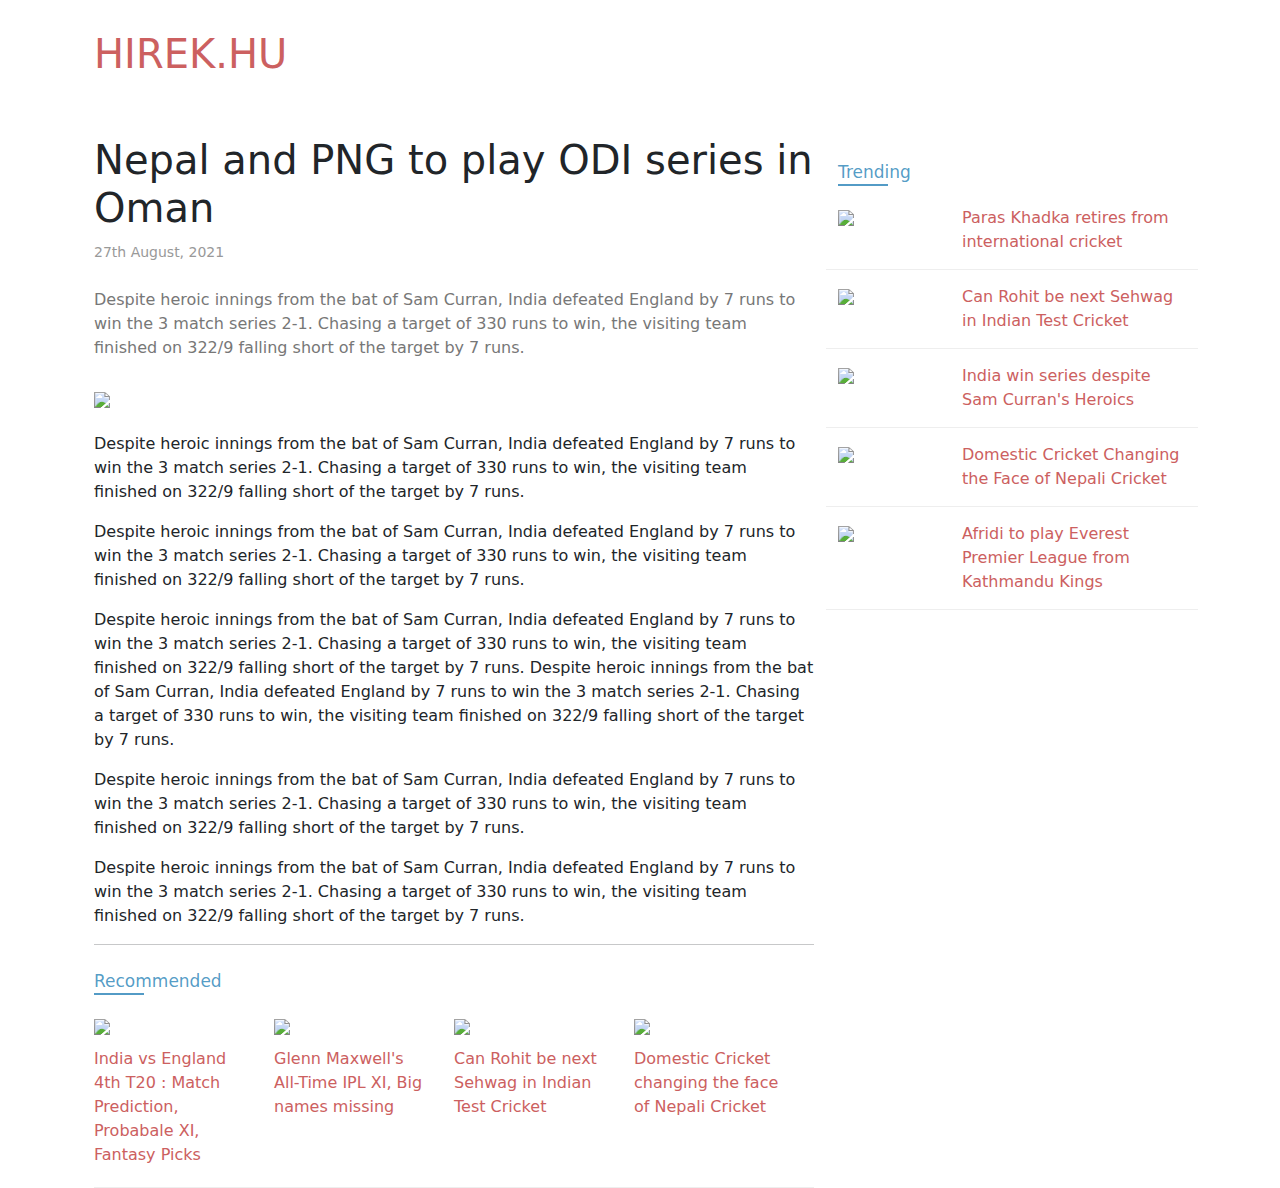
==== detail.html @ 64bfa4cf "update 3" ====
<!DOCTYPE html>
<html lang="hu">
<head>
    <meta charset="UTF-8">
    <meta name="viewport" content="width=device-width, initial-scale=1.0">
    <title>Top 4</title>
    <link href="https://cdn.jsdelivr.net/npm/bootstrap@5.3.2/dist/css/bootstrap.min.css" rel="stylesheet">
    <script src="https://cdn.jsdelivr.net/npm/bootstrap@5.3.2/dist/js/bootstrap.bundle.min.js"></script>
    <link rel="stylesheet" href="bootstrap.min.css">
		<link rel="stylesheet" href="style.css">
</head>
<body>
    <div class="container">
        <div class="logo-wrapper d-flex align-items-center">
            <h1>
                <a href="index.html">
                    Hirek.hu
                </a>
            </h1>
        </div>
    </div>


<div class="container main-news">
    <div class="row">
        <div class="col-8">
            <h1>Nepal and PNG to play ODI series in Oman</h1>
            <small>27th August, 2021</small>
            <p class="mt-4 summary">Despite heroic innings from the bat of Sam Curran, India defeated England by 7 runs to win the 3 match series 2-1. Chasing a target of 330 runs to win, the visiting team finished on 322/9 falling short of the target by 7 runs.</p>
            <img src="https://letzcricket.com/uploads/news/ZqXXlQDeCffne57g.jpg" class="mt-3 thumb">
            <div class="story mt-4">
                <p>Despite heroic innings from the bat of Sam Curran, India defeated England by 7 runs to win the 3 match series 2-1. Chasing a target of 330 runs to win, the visiting team finished on 322/9 falling short of the target by 7 runs.</p>
                <p>Despite heroic innings from the bat of Sam Curran, India defeated England by 7 runs to win the 3 match series 2-1. Chasing a target of 330 runs to win, the visiting team finished on 322/9 falling short of the target by 7 runs.</p>
                <p>Despite heroic innings from the bat of Sam Curran, India defeated England by 7 runs to win the 3 match series 2-1. Chasing a target of 330 runs to win, the visiting team finished on 322/9 falling short of the target by 7 runs. Despite heroic innings from the bat of Sam Curran, India defeated England by 7 runs to win the 3 match series 2-1. Chasing a target of 330 runs to win, the visiting team finished on 322/9 falling short of the target by 7 runs.</p>
                <p>Despite heroic innings from the bat of Sam Curran, India defeated England by 7 runs to win the 3 match series 2-1. Chasing a target of 330 runs to win, the visiting team finished on 322/9 falling short of the target by 7 runs.</p>
                <p>Despite heroic innings from the bat of Sam Curran, India defeated England by 7 runs to win the 3 match series 2-1. Chasing a target of 330 runs to win, the visiting team finished on 322/9 falling short of the target by 7 runs.</p>
            </div>
<hr>
            <div class="container section mt-4 no-pad">
    <div class="section-title">
        <span>Recommended</span>
    </div>
    <div class="row">
        <div class="col-sm-12 col-xs-12 col-md-3 col-lg-3">
            <div class="mb-2 image image-xs">
                <img class="thumb" src="https://letzcricket.com/uploads/news/zXhIbjMmry4D2Sup.png">
            </div>
            <a href="">
                India vs England 4th T20 : Match Prediction, Probabale XI, Fantasy Picks
            </a>
        </div>
        <div class="col-sm-12 col-xs-12 col-md-3 col-lg-3">
            <div class="mb-2 image image-xs">
                <img class="thumb" src="https://letzcricket.com/uploads/articles/6CdghhIpvYREvJ6a.png">
            </div>
            <a href="">
                Glenn Maxwell's All-Time IPL XI, Big names missing
            </a>
        </div>
        <div class="col-sm-12 col-xs-12 col-md-3 col-lg-3">
            <div class="mb-2 image image-xs">
                <img class="thumb" src="https://letzcricket.com/uploads/articles/dddNsPXVC6f5bmI5.jpg">
            </div>
            <a href="">
                Can Rohit be next Sehwag in Indian Test Cricket
            </a>
        </div>
        <div class="col-sm-12 col-xs-12 col-md-3 col-lg-3">
            <div class="mb-2 image image-xs">
                <img class="thumb" src="https://letzcricket.com/uploads/articles/sL1e41w4xUmSDA8L.jpg">
            </div>
            <a href="">
                Domestic Cricket changing the face of Nepali Cricket
            </a>
        </div>
    </div>
</div>
        </div>
        <div class="col-4">
            <div class="trending mt-4">
                <div class="section-title">
                    <span>Trending</span>
                </div>
                <div class="row">
                    <div class="col-md-4 col-lg-4 col-sm-12 col-xs-12">
                        <img class="thumb" src="https://letzcricket.com/uploads/news/Pk9jw3Z9iv8EBLxE.jpg">
                    </div>
                    <div class="col-md-8 col-lg-8 col-sm-12 col-xs-12">
                        <a href="">
                            Paras Khadka retires from international cricket
                        </a>
                    </div>
                </div>
                <div class="row">
                    <div class="col-md-4 col-lg-4 col-sm-12 col-xs-12">
                        <img class="thumb" src="https://letzcricket.com/uploads/articles/dddNsPXVC6f5bmI5.jpg">
                    </div>
                    <div class="col-md-8 col-lg-8 col-sm-12 col-xs-12">
                        <a href="">
                            Can Rohit be next Sehwag in Indian Test Cricket
                        </a>
                    </div>
                </div>
                <div class="row">
                    <div class="col-md-4 col-lg-4 col-sm-12 col-xs-12">
                        <img class="thumb" src="https://letzcricket.com/uploads/news/vGWpKyVU7jHXz5K8.png">
                    </div>
                    <div class="col-md-8 col-lg-8 col-sm-12 col-xs-12">
                        <a href="">
                            India win series despite Sam Curran's Heroics
                        </a>
                    </div>
                </div>
                <div class="row">
                    <div class="col-md-4 col-lg-4 col-sm-12 col-xs-12">
                        <img class="thumb" src="https://letzcricket.com/uploads/news/ZqXXlQDeCffne57g.jpg">
                    </div>
                    <div class="col-md-8 col-lg-8 col-sm-12 col-xs-12">
                        <a href="">
                            Domestic Cricket Changing the Face of Nepali Cricket
                        </a>
                    </div>
                </div>
                <div class="row">
                    <div class="col-md-4 col-lg-4 col-sm-12 col-xs-12">
                        <img class="thumb" src="https://letzcricket.com/uploads/news/LCfdygXg89FURcsM.jpeg">
                    </div>
                    <div class="col-md-8 col-lg-8 col-sm-12 col-xs-12">
                        <a href="">
                            Afridi to play Everest Premier League from Kathmandu Kings
                        </a>
                    </div>
                </div>
            </div>
        </div>
    </div>
</div>

<script type="text/javascript">
window.onscroll = function(){
    setSticky();
}

navbar = document.getElementsByClassName('menu')[0];
var sticky = navbar.offsetTop;
function setSticky(){
    if(window.pageYOffset >= sticky){
        navbar.classList.add('sticky');
    }else{
        navbar.classList.remove('sticky');
    }
}
</script>
---- style.css ----
a{
	color: #cc6060;
	text-decoration: none;
}

a:hover{
	color: #519ac5fc;
}
.logo-wrapper{
	text-transform: uppercase;
	padding: 30px 0px;
}
.menu{
	padding-left: 0px;
	background: #519ac5fc;
}
.menu .container{
	padding-left: 0px;
}
.menu-items .active{
	background: #2483d6;
}
.menu .menu-items a{
	text-decoration: none;
	color: #fff;
	padding: 10px 30px;
	display: block;
}
.menu .menu-items a:hover{
	background: #2483d6;
}
.thumb{
	width: 100%;
}
.main-news{
	margin-top: 20px;
}
.main-news h3{
	line-height: 0.75;
}
.main-news h3 a{
	font-size: 17px;
	text-decoration: none;
	font-weight: 600;
}
.image{
	overflow: hidden;
}
.image-sm{
	max-height: 180px;
}
.image-sm img{
	height: 180px;
}
.image-xs{
	max-height: 140px;
}
.image-xxs{
	max-height: 100px;
}
.image img{
	object-fit: cover;
}
.font-large{
	font-size: 0.9em!important;
	font-weight: 600!important;
}
.section-title{
	position: relative;
	margin-bottom: 20px;
}
.section-title span{
	font-weight: 400;
	font-size: 17px;
	color: #519ac5fc;
}
.section-title span:after{
	content: '';
	position: absolute;
	background: #519ac5fc;
	width: 50px;
	height: 2px;
	left: 0;
	bottom: 0;
}
.bb-1{
	padding: 20px 0px;
	border-bottom: 1px solid #eee;
}
.section{
	border-bottom: 1px solid #eee;
	padding-bottom: 20px;
}
small{
	color: #999;
}
.summary{
	color: #777;
}
.trending .row{
	padding-bottom: 15px;
	margin-bottom: 15px;
	border-bottom: 1px solid #eee;
}
.sticky{
	position: fixed;
	top: 0;
	width: 100%;
}
.no-pad{
	padding-left: 0px!important;
}
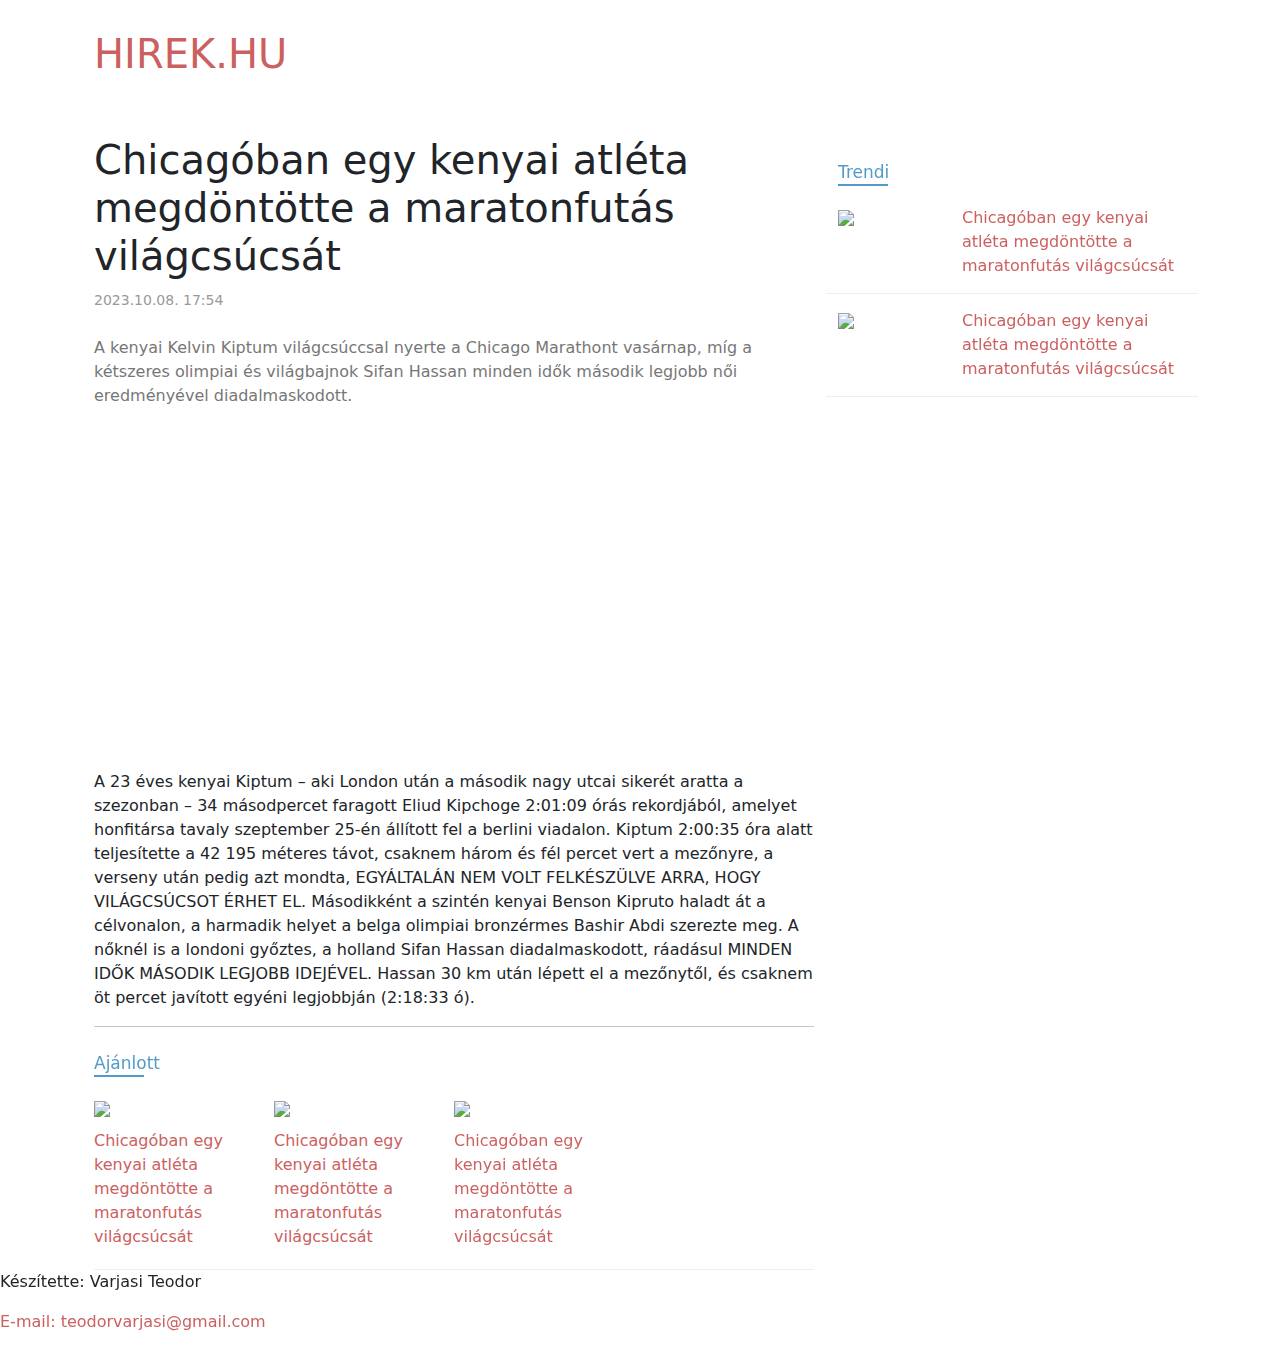
==== commit 20915219: "update 4" ====
--- a/detail.html
+++ b/detail.html
@@ -24,21 +24,30 @@
 <div class="container main-news">
     <div class="row">
         <div class="col-8">
-            <h1>Nepal and PNG to play ODI series in Oman</h1>
-            <small>27th August, 2021</small>
-            <p class="mt-4 summary">Despite heroic innings from the bat of Sam Curran, India defeated England by 7 runs to win the 3 match series 2-1. Chasing a target of 330 runs to win, the visiting team finished on 322/9 falling short of the target by 7 runs.</p>
-            <img src="https://letzcricket.com/uploads/news/ZqXXlQDeCffne57g.jpg" class="mt-3 thumb">
+            <h1>Chicagóban egy kenyai atléta megdöntötte a maratonfutás világcsúcsát</h1>
+            <small>2023.10.08. 17:54</small>
+            <p class="mt-4 summary">
+                A kenyai Kelvin Kiptum világcsúccsal nyerte a Chicago Marathont vasárnap, míg a kétszeres olimpiai és világbajnok Sifan Hassan minden idők második legjobb női eredményével diadalmaskodott.
+            </p>
+            <iframe width="560" height="315" src="https://www.youtube.com/embed/sIoHbNL-o20?si=WP1vC00B4_6V8Rv9" title="YouTube video player" frameborder="0" allow="accelerometer; autoplay; clipboard-write; encrypted-media; gyroscope; picture-in-picture; web-share" allowfullscreen></iframe>
             <div class="story mt-4">
-                <p>Despite heroic innings from the bat of Sam Curran, India defeated England by 7 runs to win the 3 match series 2-1. Chasing a target of 330 runs to win, the visiting team finished on 322/9 falling short of the target by 7 runs.</p>
-                <p>Despite heroic innings from the bat of Sam Curran, India defeated England by 7 runs to win the 3 match series 2-1. Chasing a target of 330 runs to win, the visiting team finished on 322/9 falling short of the target by 7 runs.</p>
-                <p>Despite heroic innings from the bat of Sam Curran, India defeated England by 7 runs to win the 3 match series 2-1. Chasing a target of 330 runs to win, the visiting team finished on 322/9 falling short of the target by 7 runs. Despite heroic innings from the bat of Sam Curran, India defeated England by 7 runs to win the 3 match series 2-1. Chasing a target of 330 runs to win, the visiting team finished on 322/9 falling short of the target by 7 runs.</p>
-                <p>Despite heroic innings from the bat of Sam Curran, India defeated England by 7 runs to win the 3 match series 2-1. Chasing a target of 330 runs to win, the visiting team finished on 322/9 falling short of the target by 7 runs.</p>
-                <p>Despite heroic innings from the bat of Sam Curran, India defeated England by 7 runs to win the 3 match series 2-1. Chasing a target of 330 runs to win, the visiting team finished on 322/9 falling short of the target by 7 runs.</p>
+            <p> A 23 éves kenyai Kiptum – aki London után a második nagy utcai sikerét aratta a szezonban – 34 másodpercet faragott Eliud Kipchoge 2:01:09 órás rekordjából, amelyet honfitársa tavaly szeptember 25-én állított fel a berlini viadalon.
+
+                Kiptum 2:00:35 óra alatt teljesítette a 42 195 méteres távot, csaknem három és fél percet vert a mezőnyre, a verseny után pedig azt mondta,
+                
+                EGYÁLTALÁN NEM VOLT FELKÉSZÜLVE ARRA, HOGY VILÁGCSÚCSOT ÉRHET EL.
+                Másodikként a szintén kenyai Benson Kipruto haladt át a célvonalon, a harmadik helyet a belga olimpiai bronzérmes Bashir Abdi szerezte meg.
+                
+                A nőknél is a londoni győztes, a holland Sifan Hassan diadalmaskodott, ráadásul
+                
+                MINDEN IDŐK MÁSODIK LEGJOBB IDEJÉVEL.
+                
+                Hassan 30 km után lépett el a mezőnytől, és csaknem öt percet javított egyéni legjobbján (2:18:33 ó).</p>    
             </div>
 <hr>
             <div class="container section mt-4 no-pad">
     <div class="section-title">
-        <span>Recommended</span>
+        <span>Ajánlott</span>
     </div>
     <div class="row">
         <div class="col-sm-12 col-xs-12 col-md-3 col-lg-3">
@@ -46,15 +55,7 @@
                 <img class="thumb" src="https://letzcricket.com/uploads/news/zXhIbjMmry4D2Sup.png">
             </div>
             <a href="">
-                India vs England 4th T20 : Match Prediction, Probabale XI, Fantasy Picks
-            </a>
-        </div>
-        <div class="col-sm-12 col-xs-12 col-md-3 col-lg-3">
-            <div class="mb-2 image image-xs">
-                <img class="thumb" src="https://letzcricket.com/uploads/articles/6CdghhIpvYREvJ6a.png">
-            </div>
-            <a href="">
-                Glenn Maxwell's All-Time IPL XI, Big names missing
+                Chicagóban egy kenyai atléta megdöntötte a maratonfutás világcsúcsát
             </a>
         </div>
         <div class="col-sm-12 col-xs-12 col-md-3 col-lg-3">
@@ -62,7 +63,7 @@
                 <img class="thumb" src="https://letzcricket.com/uploads/articles/dddNsPXVC6f5bmI5.jpg">
             </div>
             <a href="">
-                Can Rohit be next Sehwag in Indian Test Cricket
+                Chicagóban egy kenyai atléta megdöntötte a maratonfutás világcsúcsát
             </a>
         </div>
         <div class="col-sm-12 col-xs-12 col-md-3 col-lg-3">
@@ -70,7 +71,7 @@
                 <img class="thumb" src="https://letzcricket.com/uploads/articles/sL1e41w4xUmSDA8L.jpg">
             </div>
             <a href="">
-                Domestic Cricket changing the face of Nepali Cricket
+                Chicagóban egy kenyai atléta megdöntötte a maratonfutás világcsúcsát
             </a>
         </div>
     </div>
@@ -79,45 +80,16 @@
         <div class="col-4">
             <div class="trending mt-4">
                 <div class="section-title">
-                    <span>Trending</span>
+                    <span>Trendi</span>
                 </div>
-                <div class="row">
-                    <div class="col-md-4 col-lg-4 col-sm-12 col-xs-12">
-                        <img class="thumb" src="https://letzcricket.com/uploads/news/Pk9jw3Z9iv8EBLxE.jpg">
-                    </div>
-                    <div class="col-md-8 col-lg-8 col-sm-12 col-xs-12">
-                        <a href="">
-                            Paras Khadka retires from international cricket
-                        </a>
-                    </div>
-                </div>
-                <div class="row">
-                    <div class="col-md-4 col-lg-4 col-sm-12 col-xs-12">
-                        <img class="thumb" src="https://letzcricket.com/uploads/articles/dddNsPXVC6f5bmI5.jpg">
-                    </div>
-                    <div class="col-md-8 col-lg-8 col-sm-12 col-xs-12">
-                        <a href="">
-                            Can Rohit be next Sehwag in Indian Test Cricket
-                        </a>
-                    </div>
-                </div>
-                <div class="row">
-                    <div class="col-md-4 col-lg-4 col-sm-12 col-xs-12">
-                        <img class="thumb" src="https://letzcricket.com/uploads/news/vGWpKyVU7jHXz5K8.png">
-                    </div>
-                    <div class="col-md-8 col-lg-8 col-sm-12 col-xs-12">
-                        <a href="">
-                            India win series despite Sam Curran's Heroics
-                        </a>
-                    </div>
-                </div>
+                
                 <div class="row">
                     <div class="col-md-4 col-lg-4 col-sm-12 col-xs-12">
                         <img class="thumb" src="https://letzcricket.com/uploads/news/ZqXXlQDeCffne57g.jpg">
                     </div>
                     <div class="col-md-8 col-lg-8 col-sm-12 col-xs-12">
                         <a href="">
-                            Domestic Cricket Changing the Face of Nepali Cricket
+                            Chicagóban egy kenyai atléta megdöntötte a maratonfutás világcsúcsát
                         </a>
                     </div>
                 </div>
@@ -127,7 +99,7 @@
                     </div>
                     <div class="col-md-8 col-lg-8 col-sm-12 col-xs-12">
                         <a href="">
-                            Afridi to play Everest Premier League from Kathmandu Kings
+                            Chicagóban egy kenyai atléta megdöntötte a maratonfutás világcsúcsát
                         </a>
                     </div>
                 </div>
@@ -150,4 +122,8 @@
         navbar.classList.remove('sticky');
     }
 }
-</script>+</script>
+<footer>
+    <p>Készítette: Varjasi Teodor</p>
+    <p><a href="mailto:teodorvarjasi@gmail.com"> E-mail: teodorvarjasi@gmail.com </a></p>
+  </footer>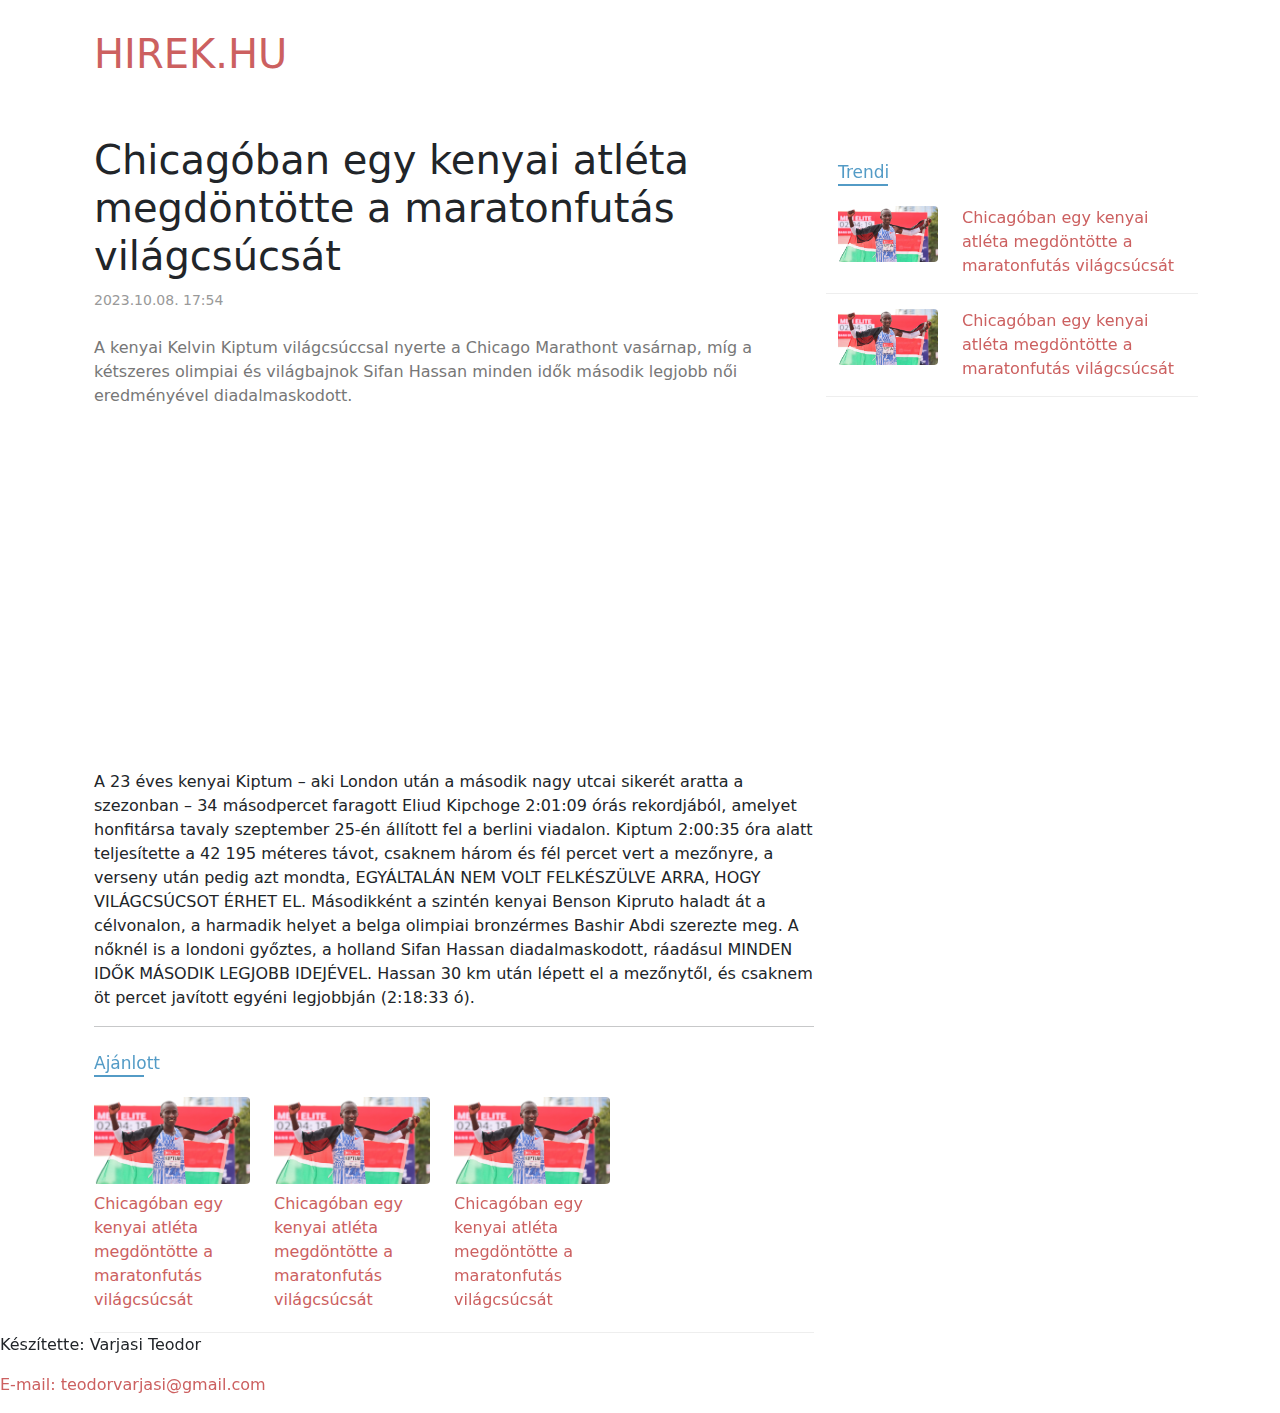
==== commit 8854e291: "update 5" ====
--- a/detail.html
+++ b/detail.html
@@ -52,7 +52,7 @@
     <div class="row">
         <div class="col-sm-12 col-xs-12 col-md-3 col-lg-3">
             <div class="mb-2 image image-xs">
-                <img class="thumb" src="https://letzcricket.com/uploads/news/zXhIbjMmry4D2Sup.png">
+                <img src="sporthirek.jpg" class="thumb rounded" alt="sporthirek" width="280px" height="auto">
             </div>
             <a href="">
                 Chicagóban egy kenyai atléta megdöntötte a maratonfutás világcsúcsát
@@ -60,7 +60,7 @@
         </div>
         <div class="col-sm-12 col-xs-12 col-md-3 col-lg-3">
             <div class="mb-2 image image-xs">
-                <img class="thumb" src="https://letzcricket.com/uploads/articles/dddNsPXVC6f5bmI5.jpg">
+                <img src="sporthirek.jpg" class="thumb rounded" alt="sporthirek" width="280px" height="auto">
             </div>
             <a href="">
                 Chicagóban egy kenyai atléta megdöntötte a maratonfutás világcsúcsát
@@ -68,7 +68,7 @@
         </div>
         <div class="col-sm-12 col-xs-12 col-md-3 col-lg-3">
             <div class="mb-2 image image-xs">
-                <img class="thumb" src="https://letzcricket.com/uploads/articles/sL1e41w4xUmSDA8L.jpg">
+                <img src="sporthirek.jpg" class="thumb rounded" alt="sporthirek" width="280px" height="auto">
             </div>
             <a href="">
                 Chicagóban egy kenyai atléta megdöntötte a maratonfutás világcsúcsát
@@ -85,7 +85,7 @@
                 
                 <div class="row">
                     <div class="col-md-4 col-lg-4 col-sm-12 col-xs-12">
-                        <img class="thumb" src="https://letzcricket.com/uploads/news/ZqXXlQDeCffne57g.jpg">
+                        <img src="sporthirek.jpg" class="thumb rounded" alt="sporthirek" width="280px" height="auto">
                     </div>
                     <div class="col-md-8 col-lg-8 col-sm-12 col-xs-12">
                         <a href="">
@@ -95,7 +95,7 @@
                 </div>
                 <div class="row">
                     <div class="col-md-4 col-lg-4 col-sm-12 col-xs-12">
-                        <img class="thumb" src="https://letzcricket.com/uploads/news/LCfdygXg89FURcsM.jpeg">
+                        <img src="sporthirek.jpg" class="thumb rounded" alt="sporthirek" width="280px" height="auto">
                     </div>
                     <div class="col-md-8 col-lg-8 col-sm-12 col-xs-12">
                         <a href="">
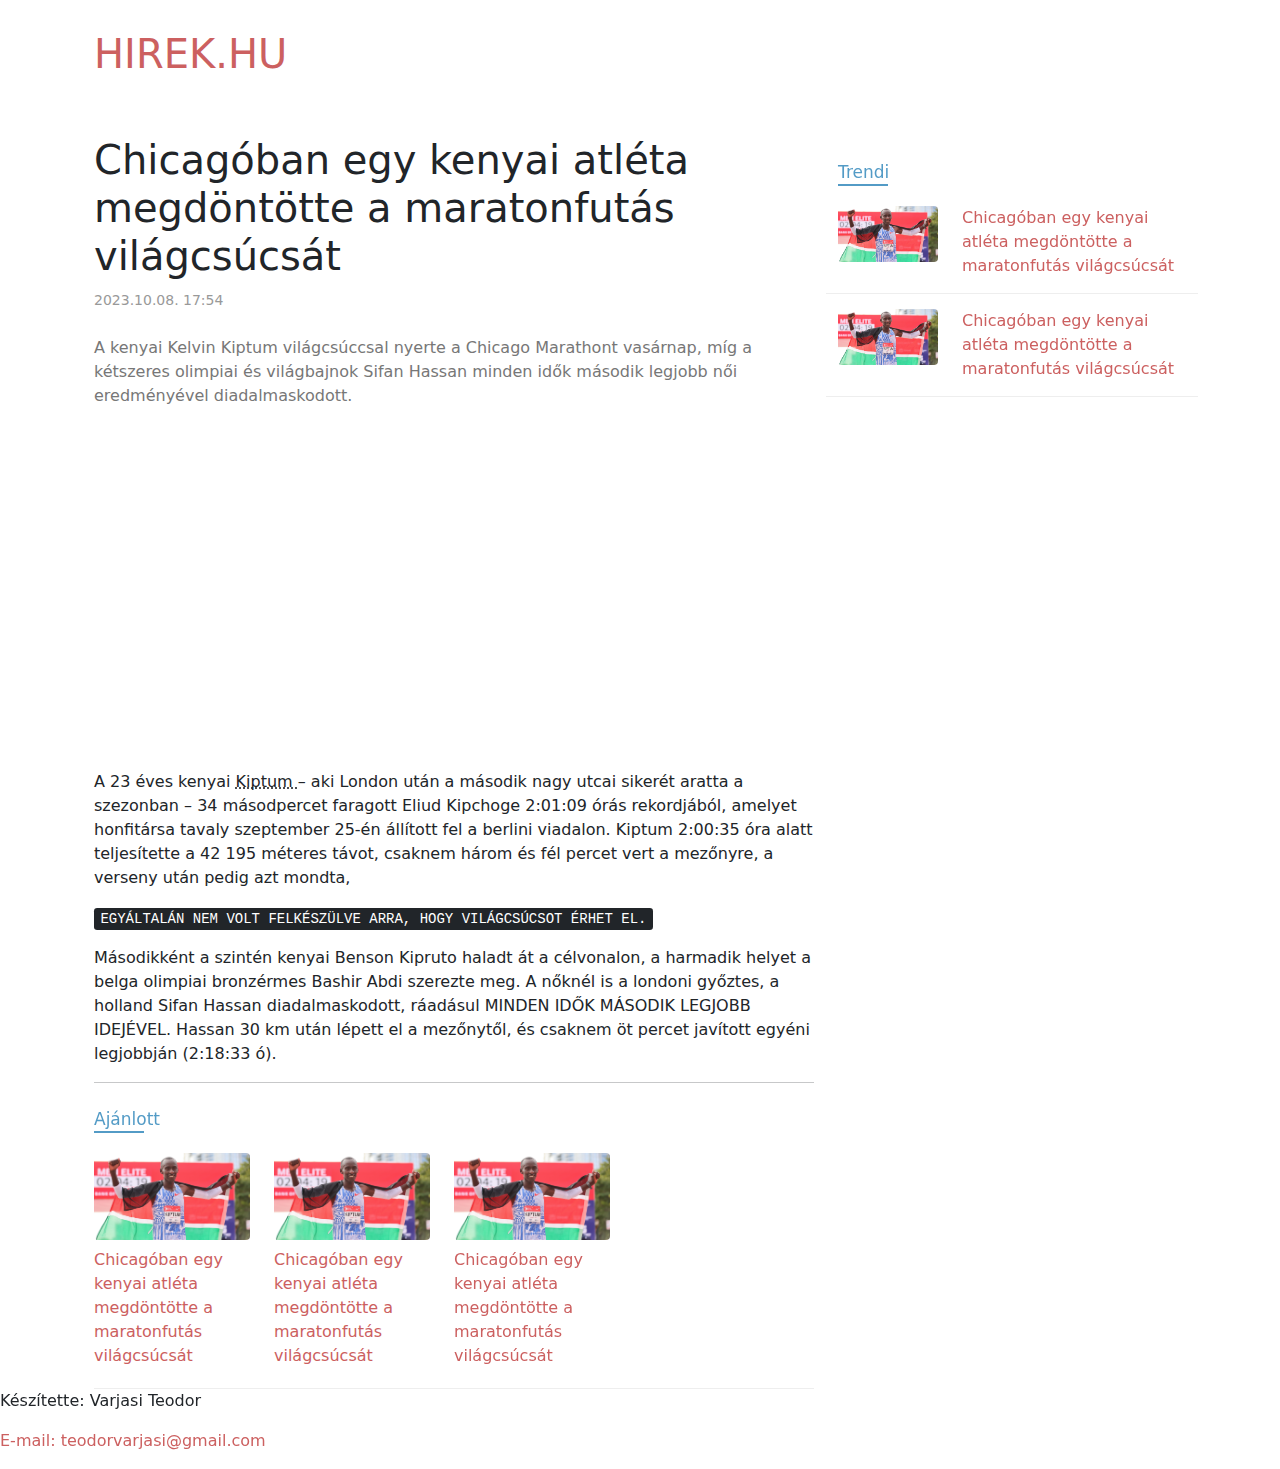
==== commit a796fcd1: "update 6" ====
--- a/detail.html
+++ b/detail.html
@@ -31,11 +31,11 @@
             </p>
             <iframe width="560" height="315" src="https://www.youtube.com/embed/sIoHbNL-o20?si=WP1vC00B4_6V8Rv9" title="YouTube video player" frameborder="0" allow="accelerometer; autoplay; clipboard-write; encrypted-media; gyroscope; picture-in-picture; web-share" allowfullscreen></iframe>
             <div class="story mt-4">
-            <p> A 23 éves kenyai Kiptum – aki London után a második nagy utcai sikerét aratta a szezonban – 34 másodpercet faragott Eliud Kipchoge 2:01:09 órás rekordjából, amelyet honfitársa tavaly szeptember 25-én állított fel a berlini viadalon.
+            <p> A 23 éves kenyai <abbr title="Kelvin Kiptum Cheruiyot (Eldoret, 1999. december 2. –) kenyai hosszútávfutó, a 2023-as londoni és chicagói maraton győztese, a maratonfutás világrekordere, az eddigi egyetlen ember, aki 2:01:00 alatt tudta lefutni a maratoni távot hivatalos versenyen."> Kiptum </abbr> – aki London után a második nagy utcai sikerét aratta a szezonban – 34 másodpercet faragott Eliud Kipchoge 2:01:09 órás rekordjából, amelyet honfitársa tavaly szeptember 25-én állított fel a berlini viadalon.
 
                 Kiptum 2:00:35 óra alatt teljesítette a 42 195 méteres távot, csaknem három és fél percet vert a mezőnyre, a verseny után pedig azt mondta,
                 
-                EGYÁLTALÁN NEM VOLT FELKÉSZÜLVE ARRA, HOGY VILÁGCSÚCSOT ÉRHET EL.
+                <p> <kbd> EGYÁLTALÁN NEM VOLT FELKÉSZÜLVE ARRA, HOGY VILÁGCSÚCSOT ÉRHET EL. </kbd> </p>
                 Másodikként a szintén kenyai Benson Kipruto haladt át a célvonalon, a harmadik helyet a belga olimpiai bronzérmes Bashir Abdi szerezte meg.
                 
                 A nőknél is a londoni győztes, a holland Sifan Hassan diadalmaskodott, ráadásul
